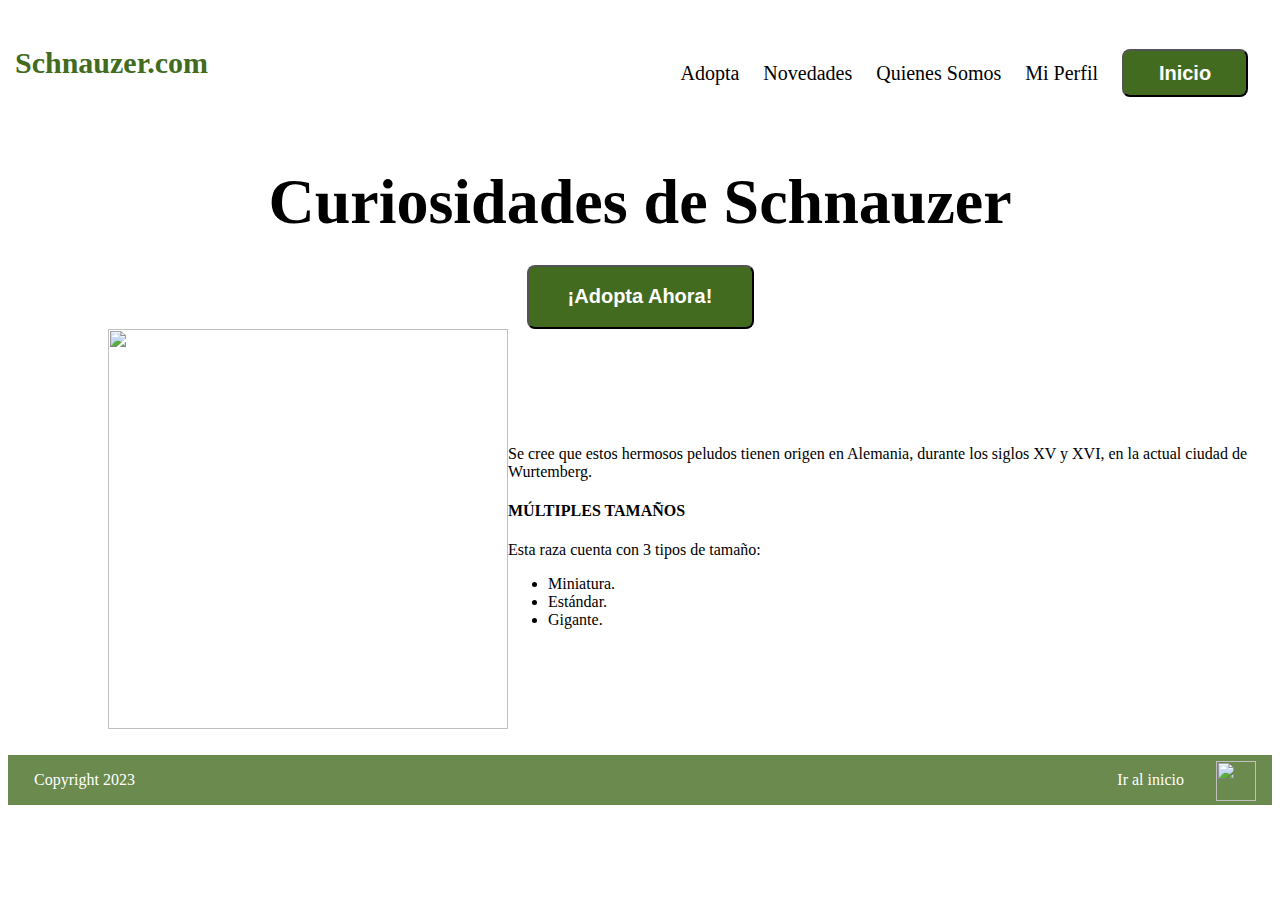
==== index.html @ 1a63376a "cambio carpeta" ====
<!DOCTYPE html>
<html lang="en">
<head>
    <meta charset="UTF-8">
    <meta http-equiv="X-UA-Compatible" content="IE=edge">
    <meta name="viewport" content="width=device-width, initial-scale=1.0">
    <title>Document</title>
    <link rel="stylesheet" href="css/style.css"/>
</head>
<body>
    <header>
        <h3 id="logo">Schnauzer.com</h3>
        <ul id="navegacion">
            <li>Adopta</li>
            <li>Novedades</li>
            <li>Quienes Somos</li>
            <li>Mi Perfil</li>
            <li><button id="btn-titulo">Inicio</button></li>
        </ul>
    </header > 
    <main> 
        <div class="container-button">
            <div>
            <h1 id="cabecera">Curiosidades de Schnauzer</h1>
            <button id="btn-adopta">¡Adopta Ahora!</button>
            </div>
        </div>
        <section>
            <img class="perrito" src="img/Perros1.png">
            <div class="historia">
                <div><p>Se cree que estos hermosos peludos tienen origen en Alemania, durante los siglos XV y XVI, en la actual ciudad de Wurtemberg.</p>
                <h4>MÚLTIPLES TAMAÑOS</h4>
                <p>Esta raza cuenta con 3 tipos de tamaño:</p>
                <ul>
                    <li>Miniatura.</li>
                    <li>Estándar.</li>
                    <li>Gigante.</li>
                </ul>
            </div>
        </div>
    </section></main>
    <div class="whatsappboton">
        <a href="https://web.whatsapp.com/">
            <img class="boton" src="img/whatp.png" target="_blank"> 
        </a>
    </div>
    <footer>
        <a href="#btn-titulo">Ir al inicio</a>
        <p>Copyright 2023</p>
    </footer>
</body>
</html>
---- css/style.css ----
header {
    width: 100%;
    padding-top: 1px;
}

header h3#logo {
    float: left;
    padding: 7px;
    font-size: 30px;
    color: #426B1F;
}

header ul#navegacion {
    float: right;
    padding: 14px;
}

header ul#navegacion li {
    display: inline-block;
    padding: 10px;
    font-size: 20px;
}

ul#navegacion li button#btn-titulo {
    background-color: #426B1F;
    width: 126px;
    height: 48px;
    border-radius: 8px;
    color: white;
    font-weight: bold;
    font-size: 20px;
}


div.container-button{
    text-align: center;
    line-height: 0%;
    padding-top: 0px;
}

div h1#cabecera {
    padding-top: 150px;
    padding-bottom: 20px;
    font-size: 64px;
    text-align: center;
}

div button#btn-adopta {
    background-color: #426B1F;
    width: 227px;
    height: 64px;
    border-radius: 8px;
    color: white;
    font-weight: bold;
    font-size: 20px;
    padding-top: 0px;
    text-align: center;
}

article.post {
    transition: all box-shadow 0.3s ease;
    background-color: rgba(240, 179, 125, 0.734);
    margin: 1rem 0;
    border-radius: 0.5rem;
    padding: 0.5rem 0;
    cursor: pointer;
}

.historia {
    display: flex;
    justify-content: left;
    padding-top: 100px;
    padding-bottom: 100px;
}


img.perrito {
    align-items: center;
    float: left;
    width: 400px;
    height: 400px;
    padding-top: 0px;
    padding-left: 100px;
}


footer {
    background-color: rgba(66, 107, 31, 0.79);;
    padding: 0rem;
    color: rgb(255, 255, 255);
    width: 100%;
    margin: 0;
}


footer a{
    float: right;
    padding: 1rem;
    text-decoration: none;
    color: #FFFFFF;
}

footer p {
    padding: 1rem;
    margin: 10px;
}

.whatsapp-boton {
    background-color: #426B1F;
    border: 1px solid #FFFFFF;
    position: fixed;
    border-radius: 50%;
    bottom: 10px;
    padding: 5px;
    transition: ease 0.3s;
    display: flex;
}

img.boton {
    right: 25px;
    float: right;
    width: 40px;
    height: 40px;
    z-index: 999;
    padding: 1rem;
}

.whatsapp-boton:hover {
    transform: scale(1.1);
    transition: 0.2s;
}

.boton {
    width: 80px;
    transition: ease 1s;
}
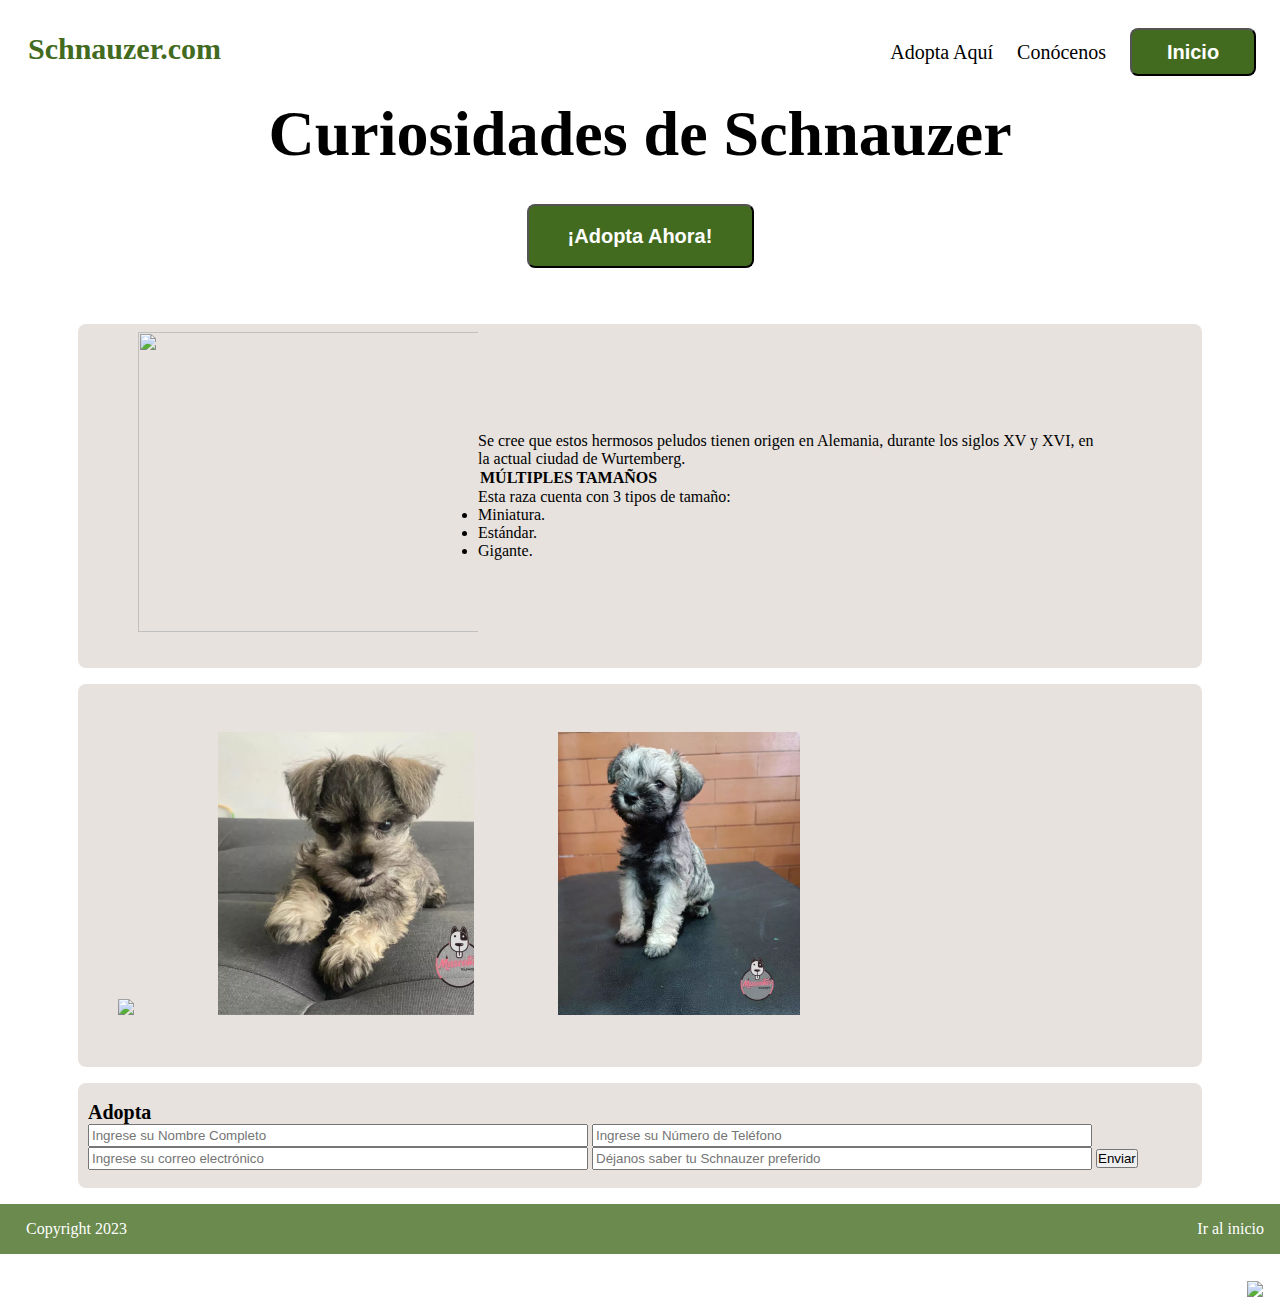
==== commit 3f8180b6: "seccion conocenos y adopta aqui" ====
--- a/index.html
+++ b/index.html
@@ -12,10 +12,8 @@
     <header>
         <h3 id="logo">Schnauzer.com</h3>
         <ul id="navegacion">
-            <li>Adopta</li>
-            <li>Novedades</li>
-            <li>Quienes Somos</li>
-            <li>Mi Perfil</li>
+            <li>Adopta Aquí</li>
+            <li>Conócenos</li>
             <li><button id="btn-titulo">Inicio</button></li>
         </ul>
     </header > 
@@ -26,28 +24,47 @@
             <button id="btn-adopta">¡Adopta Ahora!</button>
             </div>
         </div>
-        <section>
-            <img class="perrito" src="img/Perros1.png">
-            <div class="historia">
-                <div><p>Se cree que estos hermosos peludos tienen origen en Alemania, durante los siglos XV y XVI, en la actual ciudad de Wurtemberg.</p>
-                <h4>MÚLTIPLES TAMAÑOS</h4>
-                <p>Esta raza cuenta con 3 tipos de tamaño:</p>
-                <ul>
-                    <li>Miniatura.</li>
-                    <li>Estándar.</li>
-                    <li>Gigante.</li>
-                </ul>
-            </div>
-        </div>
-    </section></main>
-    <div class="whatsappboton">
-        <a href="https://web.whatsapp.com/">
-            <img class="boton" src="img/whatp.png" target="_blank"> 
-        </a>
-    </div>
+        <section class="cajas">
+            <article class="historiaperrito">
+                <img class="perrito" src="img/Perros1.png">
+                <div class="historia">
+                 <div><p>Se cree que estos hermosos peludos tienen origen en Alemania, durante los siglos XV y XVI, en la actual ciudad de Wurtemberg.</p>
+                 <h4>MÚLTIPLES TAMAÑOS</h4>
+                 <p>Esta raza cuenta con 3 tipos de tamaño:</p>
+                    <ul>
+                     <li>Miniatura.</li>
+                      <li>Estándar.</li>
+                      <li>Gigante.</li>
+                     </ul>
+                     </div>
+                </div>
+            </article>
+            <article class="historiaperrito">
+                <div class="imagenes">
+                    <img src="img/perros3.png">
+                    <img src="IMG/perros4.png">
+                    <img src="IMG/perros5.png">
+                </div>
+            </article>
+            <article class="historiaperrito">
+                <div class="form">
+                    <h4 id="adoptaform">Adopta</h4>
+                <input class="control" type="name" name="nombres" id="nombres" placeholder="Ingrese su Nombre Completo">
+                <input class="control" type="phone" name="telefono" id="telefono" placeholder="Ingrese su Número de Teléfono">
+                <input class="control" type="email" name="correo" id="correo" placeholder="Ingrese su correo electrónico">
+                <input class="control" type="information" name="informacion" id="informacion" placeholder="Déjanos saber tu Schnauzer preferido">
+                <input class="boton" type="submit" value="Enviar">
+                </div>
+            </article>
+        </section></main>
     <footer>
         <a href="#btn-titulo">Ir al inicio</a>
         <p>Copyright 2023</p>
+        <div class="whatsappboton">
+            <a href="https://web.whatsapp.com/"  target="_blank">
+                <img src="img/whatp.png"> 
+            </a>
+        </div>
     </footer>
 </body>
 </html>--- a/css/style.css
+++ b/css/style.css
@@ -1,11 +1,17 @@
+* {
+    margin: 0;
+    padding: 0;
+    box-sizing: border-box;
+}
+
 header {
     width: 100%;
-    padding-top: 1px;
+    padding-top: 4px;
 }
 
 header h3#logo {
     float: left;
-    padding: 7px;
+    padding: 28px;
     font-size: 30px;
     color: #426B1F;
 }
@@ -29,18 +35,20 @@
     color: white;
     font-weight: bold;
     font-size: 20px;
+    cursor: pointer;
 }
 
 
 div.container-button{
     text-align: center;
     line-height: 0%;
-    padding-top: 0px;
+    padding-top: 30px;
+    padding-bottom: 40px;
 }
 
 div h1#cabecera {
-    padding-top: 150px;
-    padding-bottom: 20px;
+    padding-top: 100px;
+    padding-bottom: 70px;
     font-size: 64px;
     text-align: center;
 }
@@ -55,15 +63,25 @@
     font-size: 20px;
     padding-top: 0px;
     text-align: center;
+    cursor: pointer;
 }
 
-article.post {
+.cajas {
+    width: 1124px;
+    margin: 0 auto;
+}
+
+article.historiaperrito {
     transition: all box-shadow 0.3s ease;
-    background-color: rgba(240, 179, 125, 0.734);
+    background-color: rgba(222, 216, 210, 0.734);
     margin: 1rem 0;
     border-radius: 0.5rem;
     padding: 0.5rem 0;
     cursor: pointer;
+}
+
+section article:hover{
+    box-shadow: 0 0.1rem 0.4rem rgba(30, 15, 2, 0.734);
 }
 
 .historia {
@@ -71,6 +89,12 @@
     justify-content: left;
     padding-top: 100px;
     padding-bottom: 100px;
+    padding-right: 100px;
+}
+
+.historia h4 {
+    padding: 1px;
+    padding-left: 2px;
 }
 
 
@@ -78,11 +102,41 @@
     align-items: center;
     float: left;
     width: 400px;
-    height: 400px;
-    padding-top: 0px;
-    padding-left: 100px;
+    height: 300px;
+    padding-left: 60px;
 }
 
+.imagenes img {
+    flex: center;
+    padding: 40px;
+    margin: auto;
+    border-radius: 20px;
+}
+
+.form {
+    padding: 40px;
+}
+
+.form #adoptaform{
+    font-size: 20px;
+}
+
+.control {
+    padding: 2px;
+    width: 500px;
+}
+
+.form  {
+    padding: 10px;
+}
+
+.form.boton {
+    background-color: #426B1F;
+    width: 227px;
+    height: 64px;
+    border-radius: 8px;
+    color: white;
+}
 
 footer {
     background-color: rgba(66, 107, 31, 0.79);;
@@ -93,7 +147,7 @@
 }
 
 
-footer a{
+footer a {
     float: right;
     padding: 1rem;
     text-decoration: none;
@@ -105,32 +159,13 @@
     margin: 10px;
 }
 
-.whatsapp-boton {
-    background-color: #426B1F;
-    border: 1px solid #FFFFFF;
-    position: fixed;
-    border-radius: 50%;
-    bottom: 10px;
-    padding: 5px;
-    transition: ease 0.3s;
-    display: flex;
+.whatsappboton img {
+    padding: 1px;
+    margin: 0;
+    float: left;
 }
 
-img.boton {
-    right: 25px;
-    float: right;
-    width: 40px;
-    height: 40px;
-    z-index: 999;
-    padding: 1rem;
+.whatsappboton:hover {
+    transform: scale(1.1);
+    transition: 0.1s;
 }
-
-.whatsapp-boton:hover {
-    transform: scale(1.1);
-    transition: 0.2s;
-}
-
-.boton {
-    width: 80px;
-    transition: ease 1s;
-}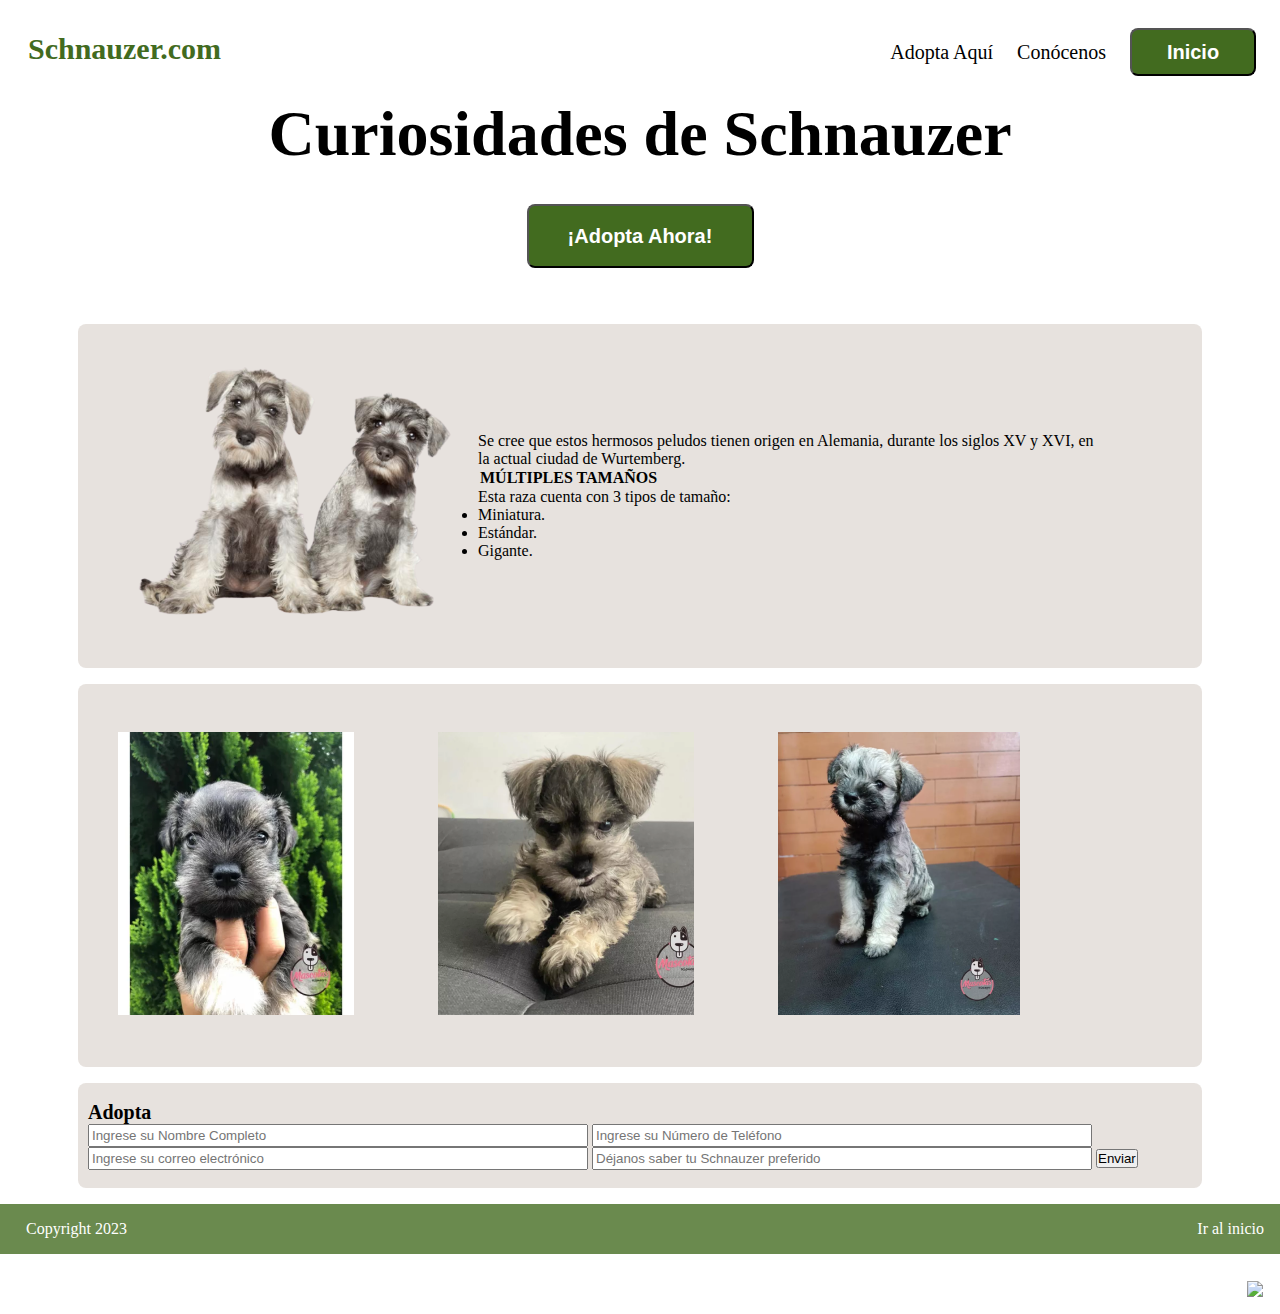
==== commit b0bcbe85: "cambio img" ====
--- a/index.html
+++ b/index.html
@@ -26,7 +26,7 @@
         </div>
         <section class="cajas">
             <article class="historiaperrito">
-                <img class="perrito" src="img/Perros1.png">
+                <img class="perrito" src="IMG/Perros1.png">
                 <div class="historia">
                  <div><p>Se cree que estos hermosos peludos tienen origen en Alemania, durante los siglos XV y XVI, en la actual ciudad de Wurtemberg.</p>
                  <h4>MÚLTIPLES TAMAÑOS</h4>
@@ -41,7 +41,7 @@
             </article>
             <article class="historiaperrito">
                 <div class="imagenes">
-                    <img src="img/perros3.png">
+                    <img src="IMG/perros3.png">
                     <img src="IMG/perros4.png">
                     <img src="IMG/perros5.png">
                 </div>
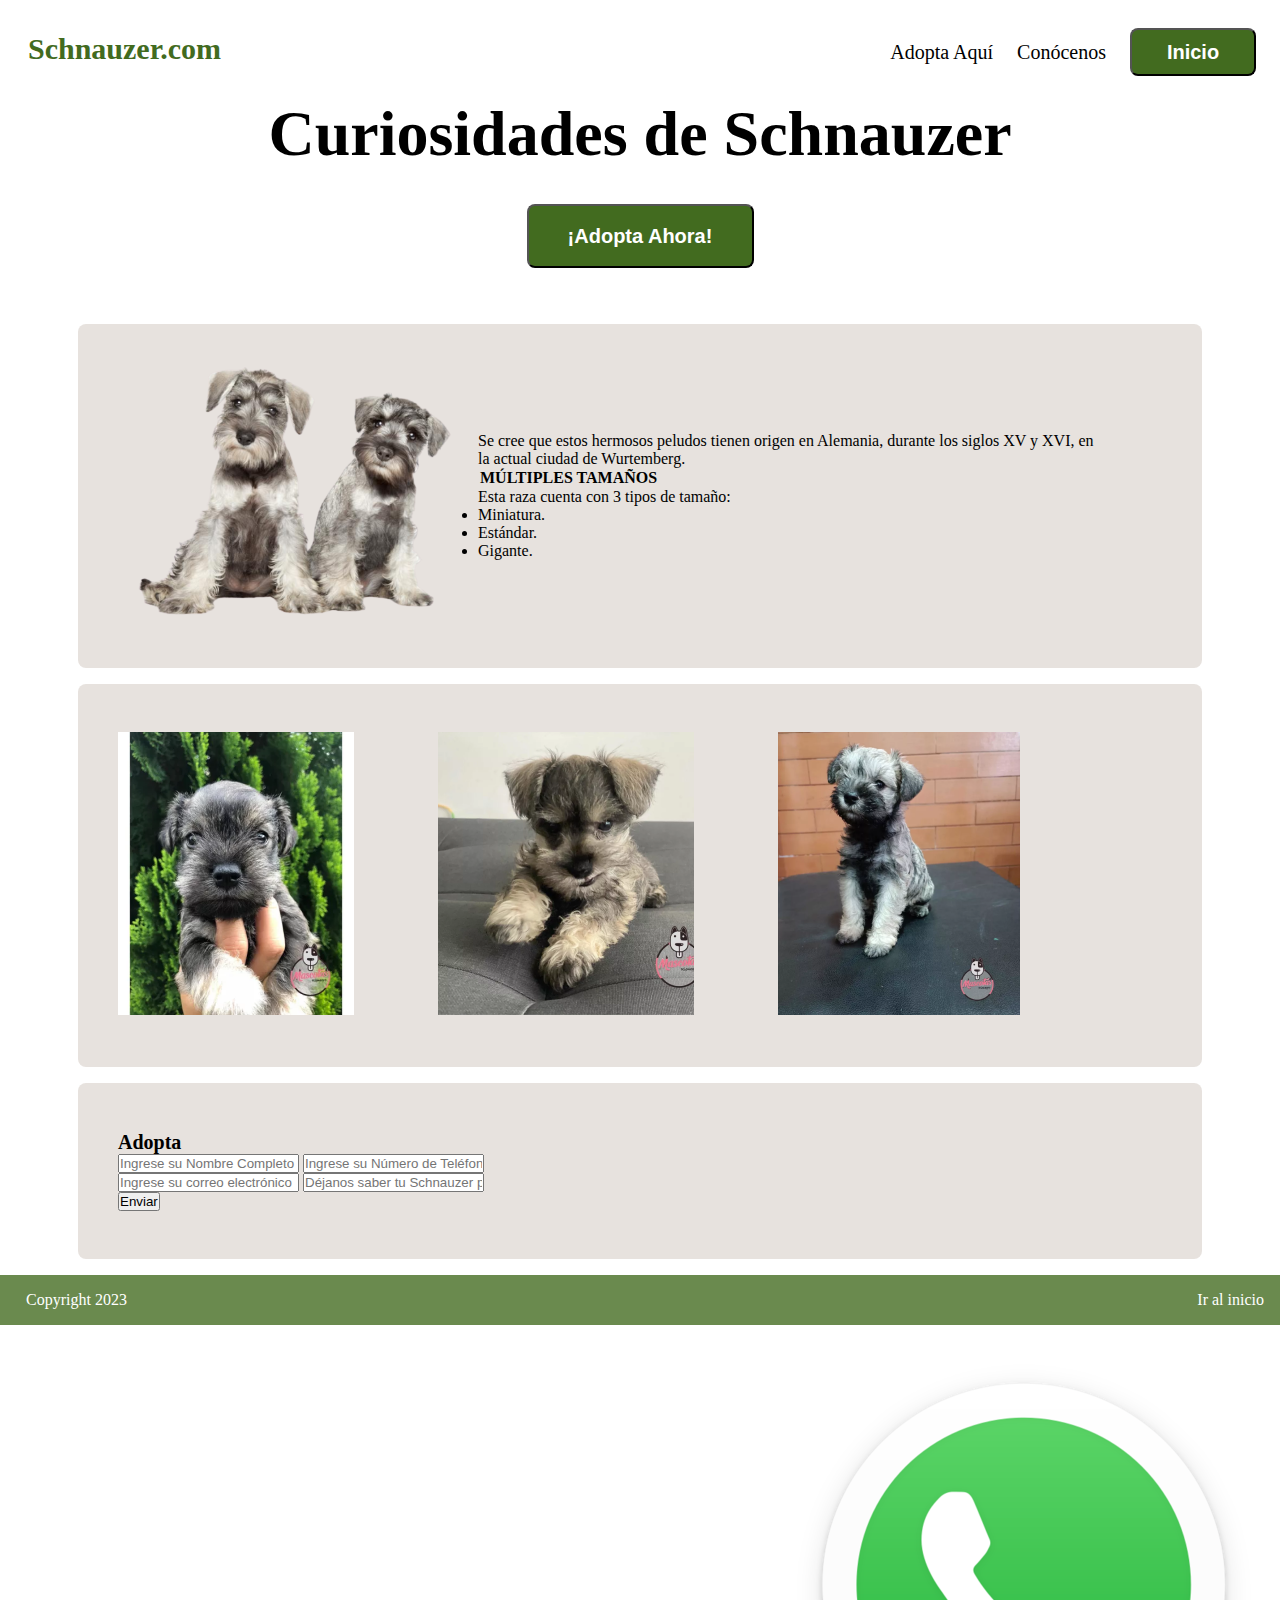
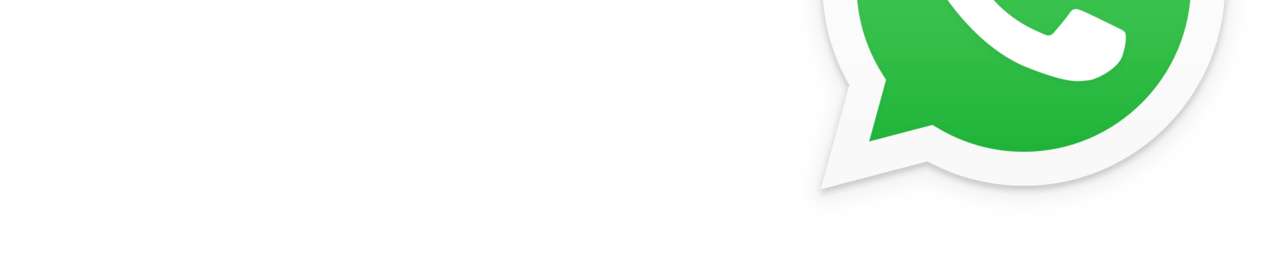
==== commit 639af41e: "formulario" ====
--- a/index.html
+++ b/index.html
@@ -49,12 +49,14 @@
             <article class="historiaperrito">
                 <div class="form">
                     <h4 id="adoptaform">Adopta</h4>
-                <input class="control" type="name" name="nombres" id="nombres" placeholder="Ingrese su Nombre Completo">
-                <input class="control" type="phone" name="telefono" id="telefono" placeholder="Ingrese su Número de Teléfono">
-                <input class="control" type="email" name="correo" id="correo" placeholder="Ingrese su correo electrónico">
-                <input class="control" type="information" name="informacion" id="informacion" placeholder="Déjanos saber tu Schnauzer preferido">
-                <input class="boton" type="submit" value="Enviar">
-                </div>
+                    <div>
+                        <input class="control1" type="name" name="nombres" id="nombres" placeholder="Ingrese su Nombre Completo">
+                        <input class="control2" type="phone" name="telefono" id="telefono" placeholder="Ingrese su Número de Teléfono">
+                        <input class="control3" type="email" name="correo" id="correo" placeholder="Ingrese su correo electrónico">
+                        <input class="control4" type="information" name="informacion" id="informacion" placeholder="Déjanos saber tu Schnauzer preferido">
+                    </div>
+                    <input class="boton" type="submit" value="Enviar">
+                    </div>
             </article>
         </section></main>
     <footer>
@@ -62,7 +64,7 @@
         <p>Copyright 2023</p>
         <div class="whatsappboton">
             <a href="https://web.whatsapp.com/"  target="_blank">
-                <img src="img/whatp.png"> 
+                <img src="IMG/whatp.png"> 
             </a>
         </div>
     </footer>
--- a/css/style.css
+++ b/css/style.css
@@ -115,20 +115,25 @@
 
 .form {
     padding: 40px;
+    width: 500px;
 }
 
 .form #adoptaform{
     font-size: 20px;
 }
 
-.control {
+.form.control1 {
     padding: 2px;
-    width: 500px;
+    width: 1000px;
 }
 
-.form  {
-    padding: 10px;
+.form.control2 {
+    padding: 2px;
+    width: 400px;
 }
+
+.form.control3 {
+  }
 
 .form.boton {
     background-color: #426B1F;
@@ -159,10 +164,12 @@
     margin: 10px;
 }
 
-.whatsappboton img {
+.whatsappboton{
     padding: 1px;
     margin: 0;
-    float: left;
+    float: right;
+    flex: auto;
+    size: 10px;
 }
 
 .whatsappboton:hover {
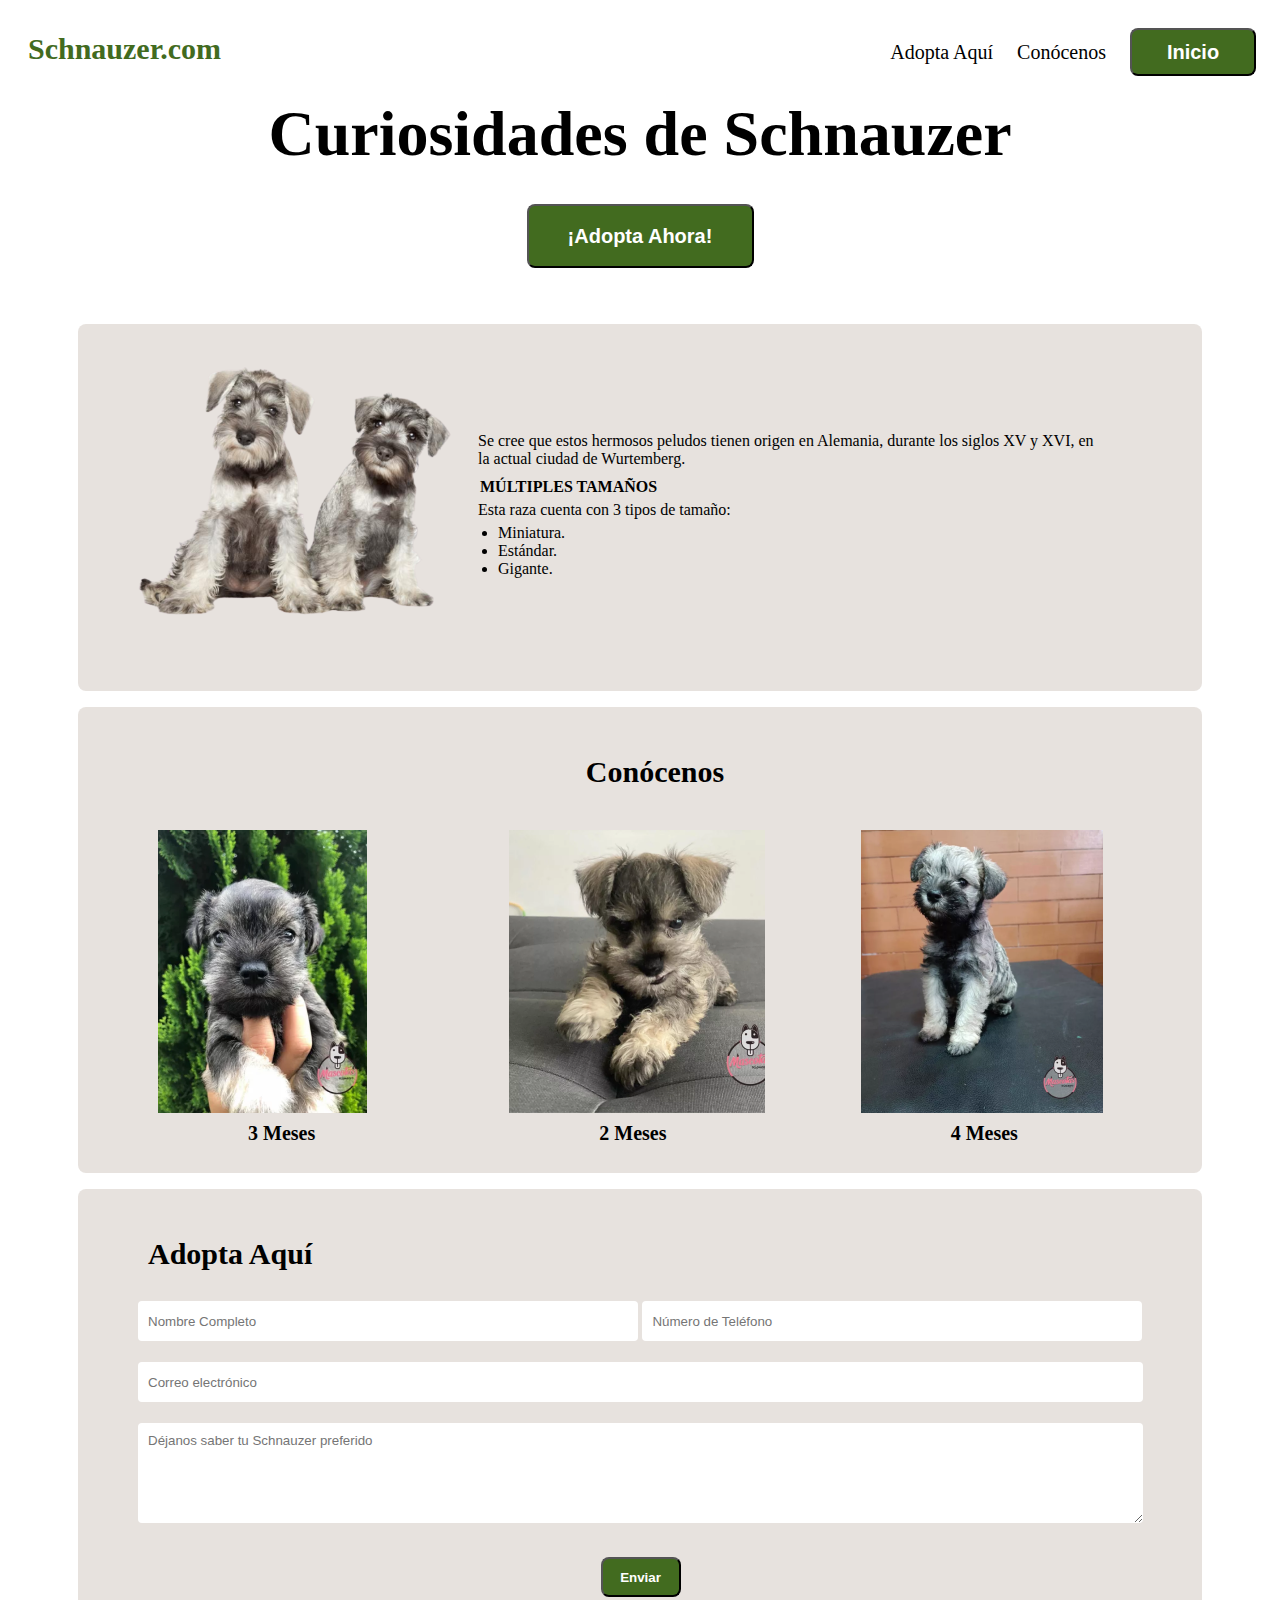
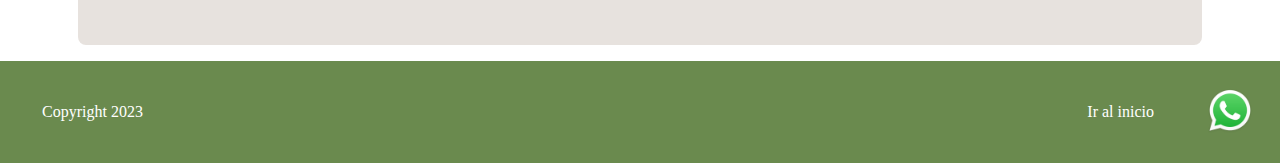
==== commit fad47945: "seccion 1 y 2" ====
--- a/index.html
+++ b/index.html
@@ -7,6 +7,7 @@
     <meta name="viewport" content="width=device-width, initial-scale=1.0">
     <title>Document</title>
     <link rel="stylesheet" href="css/style.css"/>
+    <href="https://stackpath.bootstrapcdn.com/font-awesome/4.7.0/css/font-awesome.min.css">
 </head>
 <body>
     <header>
@@ -36,37 +37,51 @@
                       <li>Estándar.</li>
                       <li>Gigante.</li>
                      </ul>
-                     </div>
+                </div>
                 </div>
             </article>
             <article class="historiaperrito">
+                <h4 id="conoce">Conócenos</h4>
                 <div class="imagenes">
-                    <img src="IMG/perros3.png">
-                    <img src="IMG/perros4.png">
-                    <img src="IMG/perros5.png">
+                    <div class="one">
+                        <img src="IMG/perros3.png">
+                        <h5>3 Meses</h5>
+                    </div>
+                    <div class="two"> 
+                        <img src="IMG/perros4.png">
+                        <h5>2 Meses</h5>
+                    </div>
+                    <div class="three">
+                        <img src="IMG/perros5.png">
+                        <h5>4 Meses</h5>
+                    </div>
                 </div>
             </article>
             <article class="historiaperrito">
                 <div class="form">
-                    <h4 id="adoptaform">Adopta</h4>
-                    <div>
-                        <input class="control1" type="name" name="nombres" id="nombres" placeholder="Ingrese su Nombre Completo">
-                        <input class="control2" type="phone" name="telefono" id="telefono" placeholder="Ingrese su Número de Teléfono">
-                        <input class="control3" type="email" name="correo" id="correo" placeholder="Ingrese su correo electrónico">
-                        <input class="control4" type="information" name="informacion" id="informacion" placeholder="Déjanos saber tu Schnauzer preferido">
-                    </div>
-                    <input class="boton" type="submit" value="Enviar">
-                    </div>
+                    <h4 id="adoptaform">Adopta Aquí</h4>
+                    <form class="control1y2">
+                        <input id="control1" type="name" name="nombres" id="nombres" placeholder="Nombre Completo">
+                        <input id="control2" type="phone" name="telefono" id="telefono" placeholder="Número de Teléfono">
+                    </form>
+                    <form class="correo">
+                        <input id="control3" type="email" name="correo" id="correo" placeholder="Correo electrónico">
+                    </form>    
+                    <form class="masinfo">
+                        <textarea id="control4" type="information" name="informacion" id="informacion" placeholder="Déjanos saber tu Schnauzer preferido"></textarea>
+                    </form>
+                    <form class="envia">
+                        <input id="btn-enviar" type="submit" name="Enviar" value="Enviar">
+                    </form>
+                </div>    
             </article>
         </section></main>
+    <a class="whatsappboton" target="_blank"href="https://wa.me/573175540268?text=Hola, deseo adoptar un schnauzer.">
+            <img src="IMG/whatp.png">
+    </a>
     <footer>
         <a href="#btn-titulo">Ir al inicio</a>
         <p>Copyright 2023</p>
-        <div class="whatsappboton">
-            <a href="https://web.whatsapp.com/"  target="_blank">
-                <img src="IMG/whatp.png"> 
-            </a>
-        </div>
     </footer>
 </body>
 </html>--- a/css/style.css
+++ b/css/style.css
@@ -93,10 +93,15 @@
 }
 
 .historia h4 {
-    padding: 1px;
+    padding: 5px;
     padding-left: 2px;
-}
-
+    padding-top: 10px;
+}
+
+.historia ul {
+    padding: 5px;
+    padding-left: 20px;
+}
 
 img.perrito {
     align-items: center;
@@ -106,46 +111,133 @@
     padding-left: 60px;
 }
 
-.imagenes img {
-    flex: center;
-    padding: 40px;
-    margin: auto;
-    border-radius: 20px;
-}
+#conoce {
+    font-size: 30px;
+    text-align: center;
+    padding-left: 30px;
+    padding-top: 40px;
+    padding-bottom: 1px;
+}
+
+.imagenes {
+    display: grid;
+    grid-template-columns: repeat(3, 1fr);
+    grid-gap: 10px;
+    grid-auto-rows: minmax(100px, auto);
+    align: center;
+    padding-left: 80px;
+    padding-top: 40px;
+    padding-bottom: 20px;
+  }
+  .one {
+    grid-column: 1 / 1;
+    grid-row: 1/3;
+  }
+  .two {
+    grid-column: 2 / 2;
+    grid-row: 1 / 3;
+  }
+  .three {
+    grid-column: 3 / 3;
+    grid-row: 1 / 3;
+  }
+
+  h5 {
+    padding: 90px;
+    padding-top: 5px;
+    padding-bottom: 0px;
+    font-size: 20px;
+  }
 
 .form {
     padding: 40px;
+    display: grid;
+}
+
+.form #adoptaform{
+    font-size: 30px;
+    padding-bottom: 10px;
+    text-align: left;
+    padding-left: 30px;
+}
+
+.form .control1y2 {
+    padding: 20px;
+    display: inline;
+    font-family: Arial, Helvetica, sans-serif;
+}
+
+.form .control1y2 #control1 {
+    height: 40px;
     width: 500px;
-}
-
-.form #adoptaform{
-    font-size: 20px;
-}
-
-.form.control1 {
-    padding: 2px;
-    width: 1000px;
-}
-
-.form.control2 {
-    padding: 2px;
-    width: 400px;
-}
-
-.form.control3 {
-  }
-
-.form.boton {
+    border-radius: 4px;
+    border-style:none;
+    padding: 10px;
+}
+
+.form .control1y2 #control2 {
+    height: 40px;
+    width: 500px;
+    border-radius: 4px;
+    border-style:none;
+    padding: 10px;
+}
+
+.form .correo {
+    padding: 20px;
+    display: inline;
+    padding-top: 1px;
+    font-family: Arial, Helvetica, sans-serif;
+}
+
+.form .correo #control3 {
+    height: 40px;
+    width: 1005px;
+    border-radius: 4px;
+    border-style:none;
+    padding: 10px;
+}
+
+.form .masinfo {
+    padding: 20px;
+    display: inline;
+    padding-top: 1px;
+    font-family: Arial, Helvetica, sans-serif;
+}
+
+textarea {
+    padding: 20px;
+    padding-top: 10px;
+    height: 100px;
+    width: 1005px;
+    border-radius: 4px;
+    border-style:none;
+    padding: 10px;
+    font-family: Arial, Helvetica, sans-serif;
+}
+
+.form .envia {
+    padding: 20px;
+    padding-bottom: 0px;
+    padding-top: 10px;
+    text-align: center;
+}
+
+.form #btn-enviar {
     background-color: #426B1F;
-    width: 227px;
-    height: 64px;
+    width: 80px;
+    height: 40px;
     border-radius: 8px;
     color: white;
+    padding: 1px;
+    cursor: pointer;
+    text-align: center;
+    font-weight: bold;
 }
 
 footer {
     background-color: rgba(66, 107, 31, 0.79);;
-    padding: 0rem;
+    padding: 1rem;
     color: rgb(255, 255, 255);
     width: 100%;
     margin: 0;
@@ -157,6 +249,8 @@
     padding: 1rem;
     text-decoration: none;
     color: #FFFFFF;
+    display: flex;
+    margin: 10px;
 }
 
 footer p {
@@ -164,15 +258,11 @@
     margin: 10px;
 }
 
-.whatsappboton{
-    padding: 1px;
-    margin: 0;
+.whatsappboton img {
+    height: 80px;
+    width: 80px;
     float: right;
-    flex: auto;
-    size: 10px;
-}
-
-.whatsappboton:hover {
-    transform: scale(1.1);
-    transition: 0.1s;
-}
+    padding: 1rem;
+    margin: 10px;
+}
+
